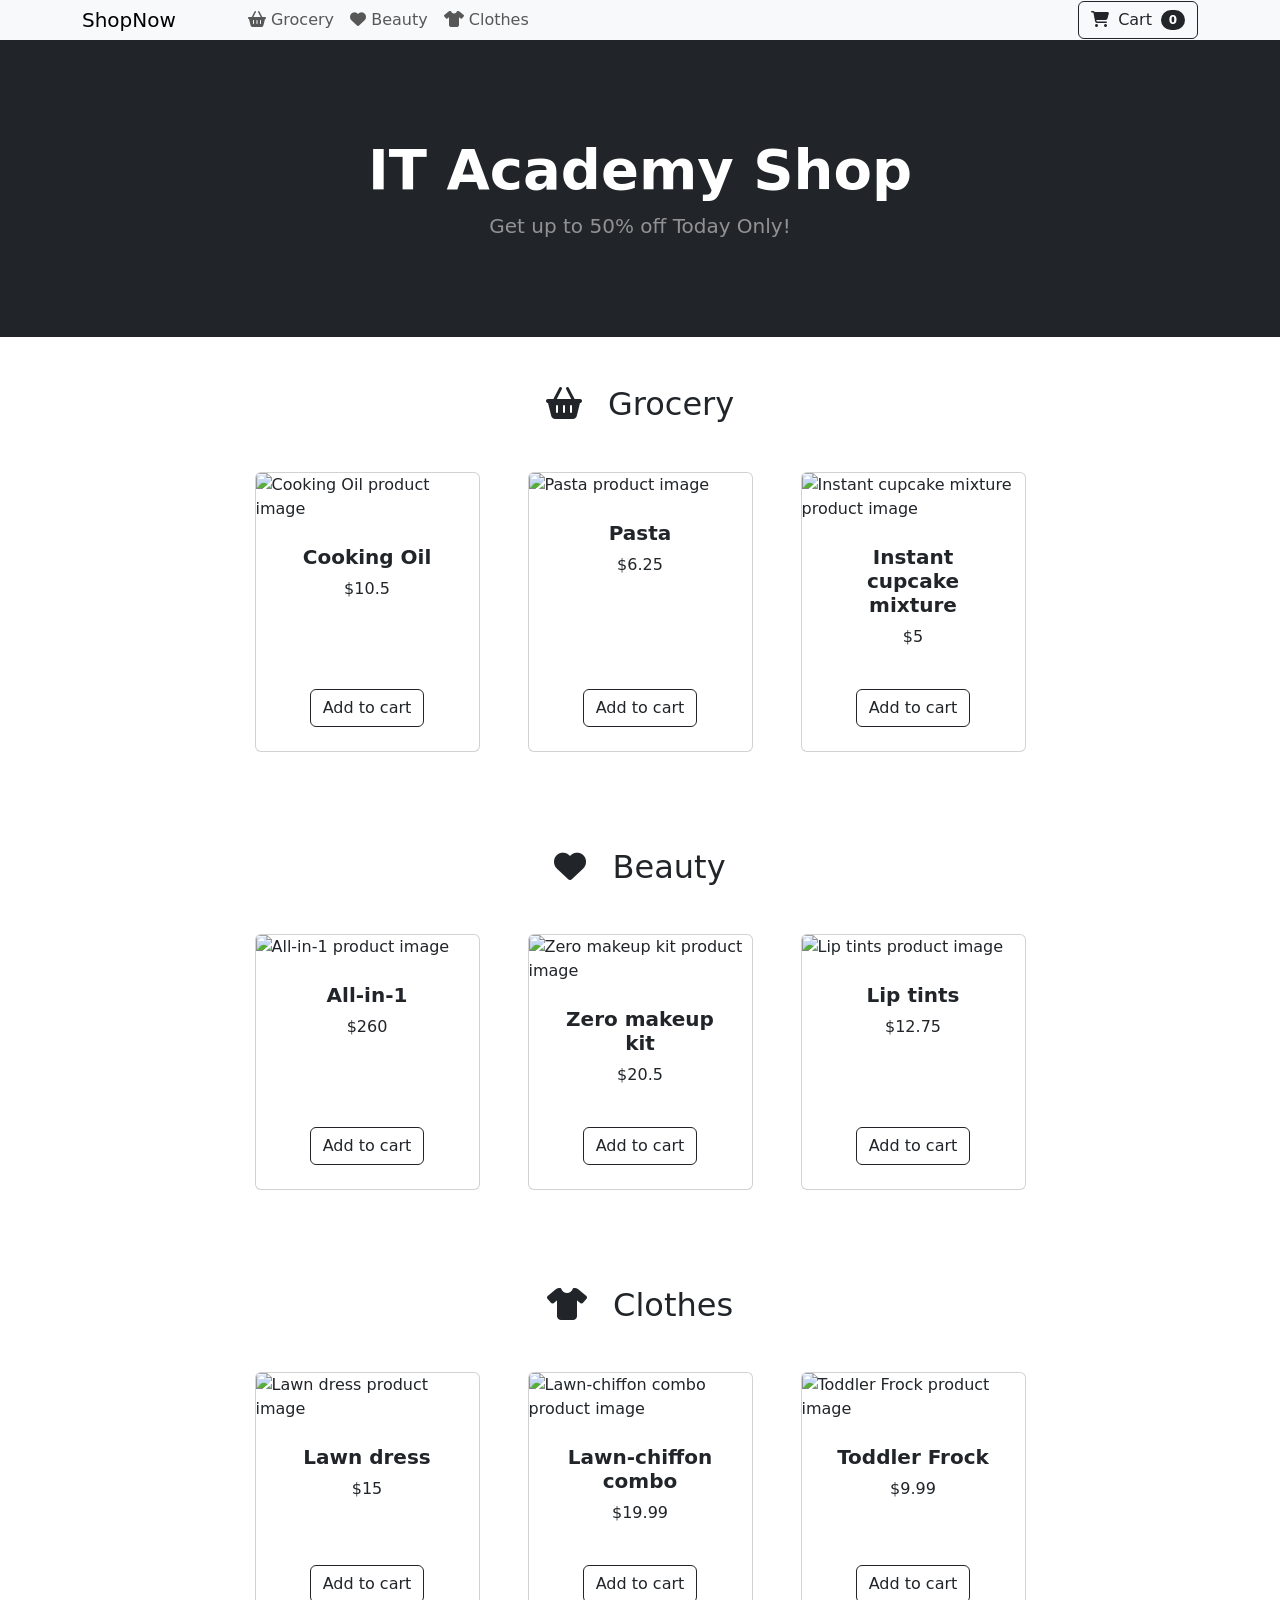
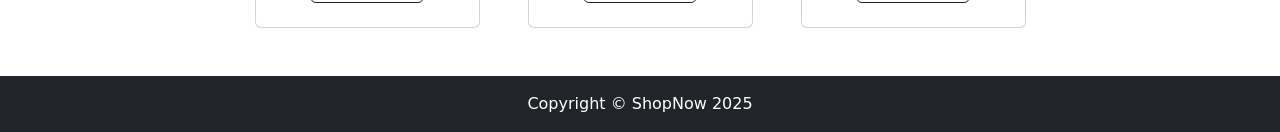
==== index.html @ 4aa0aab8 "exercise 5 completed" ====
<!DOCTYPE html>
<html lang="en">

<head>
	<meta charset="utf-8" />
	<meta name="viewport" content="width=device-width, initial-scale=1, shrink-to-fit=no" />
	<meta name="description" content="ShopNow - Your one-stop shop for grocery, beauty and clothes" />
	<meta name="author" content="IT Academy" />
	<meta name="theme-color" content="#212529" />
	<title>ShopNow - Online Shopping</title>
	<!-- Favicon-->
	<link rel="icon" type="image/x-icon" href="images/favicon.ico" />
	<link href="https://cdn.jsdelivr.net/npm/bootstrap@5.3.0/dist/css/bootstrap.min.css" rel="stylesheet"
		integrity="sha384-9ndCyUaIbzAi2FUVXJi0CjmCapSmO7SnpJef0486qhLnuZ2cdeRhO02iuK6FUUVM" crossorigin="anonymous">

	<!-- Fontawesome icons-->
	<link rel="stylesheet" href="https://cdnjs.cloudflare.com/ajax/libs/font-awesome/6.4.0/css/all.min.css"
		integrity="sha512-iecdLmaskl7CVkqkXNQ/ZH/XLlvWZOJyj7Yy7tcenmpD1ypASozpmT/E0iPtmFIB46ZmdtAc9eNBvH0H/ZpiBw=="
		crossorigin="anonymous" referrerpolicy="no-referrer" />
	<link rel="stylesheet" href="css/styles.css">
</head>

<body>
	<!-- Skip Navigation -->
	<a href="#main-content" class="skip-link visually-hidden-focusable">Skip to main content</a>

	<!-- Navigation-->
	<header class="primary-header">
		<nav class="navbar py-3 py-lg-0 navbar-light bg-light navbar-expand-lg" id="main-nav">
			<div class="container">
				<a class="navbar-brand" href="#!" aria-label="ShopNow Home">ShopNow</a>

				<aside class="shopping-cart-wrapper d-flex flex-row order-lg-last align-items-center">
					<button class="navbar-toggler order-last" type="button" data-bs-toggle="collapse"
						data-bs-target="#navbar" aria-expanded="false" aria-controls="navbar"
						aria-label="Toggle navigation">
						<span class="navbar-toggler-icon"></span>
					</button>

					<div class="navbar-nav me-3 me-lg-0 d-flex flex-row align-items-center">
						<button class="btn btn-outline-dark cart-button" type="button" data-bs-toggle="modal"
							data-bs-target="#cartModal" data-bs-auto-close="outside" aria-label="Open shopping cart">
							<i class="fas fa-shopping-cart me-1" aria-hidden="true"></i>
							<span>Cart</span>
							<span class="badge bg-dark text-white ms-1 rounded-pill" id="count_product">0</span>
						</button>
					</div>
				</aside>

				<nav id="navbar" class="navbar-collapse collapse">
					<ul class="navbar-nav me-auto mb-4 mb-lg-0 ms-lg-5">
						<li class="nav-item">
							<a class="nav-link" href="#grocery">
								<i class="fas fa-shopping-basket" aria-hidden="true"></i>
								<span>Grocery</span>
							</a>
						</li>
						<li class="nav-item">
							<a class="nav-link" href="#beauty">
								<i class="fas fa-heart" aria-hidden="true"></i>
								<span>Beauty</span>
							</a>
						</li>
						<li class="nav-item">
							<a class="nav-link" href="#clothes">
								<i class="fas fa-tshirt" aria-hidden="true"></i>
								<span>Clothes</span>
							</a>
						</li>
					</ul>
				</nav>
			</div>
		</nav>
	</header>

	<main id="main-content">
		<!-- Hero Section -->
		<section class="hero bg-dark py-5" aria-label="Promotional banner">
			<div class="container px-4 px-lg-5 my-5">
				<div class="text-center text-white">
					<h1 class="display-4 fw-bolder">IT Academy Shop</h1>
					<p class="lead fw-normal text-white-50 mb-0">Get up to 50% off Today Only!</p>
				</div>
			</div>
		</section>

		<!-- Product Sections -->
		<article class="product-section pt-5" id="grocery">
			<h2 class="text-center">
				<i class="fas fa-shopping-basket pe-3" aria-hidden="true"></i>
				<span>Grocery</span>
			</h2>
			<div class="container px-4 px-lg-5 mt-5">
				<div class="row gx-4 gx-lg-5 row-cols-2 row-cols-md-3 row-cols-xl-4 justify-content-center">
					<!-- Product Cards -->
					<div class="col mb-5">
						<article class="card product-card h-100">
							<img class="card-img-top" src="./images/product.svg" alt="Cooking Oil product image"
								loading="lazy" />
							<div class="card-body p-4">
								<div class="text-center">
									<h3 class="h5 fw-bolder">Cooking Oil</h3>
									<p class="price">$10.5</p>
								</div>
							</div>
							<div class="card-footer p-4 pt-0 border-top-0 bg-transparent">
								<div class="text-center">
									<button type="button" class="btn btn-outline-dark add-to-cart" data-product-id="1"
										aria-label="Add Cooking Oil to cart" >
										Add to cart
									</button>
								</div>
							</div>
						</article>
					</div>
					<div class="col mb-5">
						<article class="card product-card h-100">
							<img class="card-img-top" src="./images/product.svg" alt="Pasta product image"
								loading="lazy" />
							<div class="card-body p-4">
								<div class="text-center">
									<h3 class="h5 fw-bolder">Pasta</h3>
									<p class="price">$6.25</p>
								</div>
							</div>
							<div class="card-footer p-4 pt-0 border-top-0 bg-transparent">
								<div class="text-center">
									<button type="button" class="btn btn-outline-dark add-to-cart" data-product-id="2"
										aria-label="Add Pasta to cart">
										Add to cart
									</button>
								</div>
							</div>
						</article>
					</div>
					<div class="col mb-5">
						<article class="card product-card h-100">
							<img class="card-img-top" src="./images/product.svg"
								alt="Instant cupcake mixture product image" loading="lazy" />
							<div class="card-body p-4">
								<div class="text-center">
									<h3 class="h5 fw-bolder">Instant cupcake mixture</h3>
									<p class="price">$5</p>
								</div>
							</div>
							<div class="card-footer p-4 pt-0 border-top-0 bg-transparent">
								<div class="text-center">
									<button type="button" class="btn btn-outline-dark add-to-cart" data-product-id="3"
										aria-label="Add Instant cupcake mixture to cart">
										Add to cart
									</button>
								</div>
							</div>
						</article>
					</div>
				</div>
			</div>
		</article>
		<article class="product-section pt-5" id="beauty">
			<h2 class="text-center">
				<i class="fas fa-heart pe-3" aria-hidden="true"></i>
				<span>Beauty</span>
			</h2>
			<div class="container px-4 px-lg-5 mt-5">
				<div class="row gx-4 gx-lg-5 row-cols-2 row-cols-md-3 row-cols-xl-4 justify-content-center">
					<!-- Product Cards -->
					<div class="col mb-5">
						<article class="card product-card h-100">
							<img class="card-img-top" src="./images/product.svg" alt="All-in-1 product image"
								loading="lazy" />
							<div class="card-body p-4">
								<div class="text-center">
									<h3 class="h5 fw-bolder">All-in-1</h3>
									<p class="price">$260</p>
								</div>
							</div>
							<div class="card-footer p-4 pt-0 border-top-0 bg-transparent">
								<div class="text-center">
									<button type="button" class="btn btn-outline-dark add-to-cart" data-product-id="4"
										aria-label="Add All-in-1 to cart">
										Add to cart
									</button>
								</div>
							</div>
						</article>
					</div>
					<div class="col mb-5">
						<article class="card product-card h-100">
							<img class="card-img-top" src="./images/product.svg" alt="Zero makeup kit product image"
								loading="lazy" />
							<div class="card-body p-4">
								<div class="text-center">
									<h3 class="h5 fw-bolder">Zero makeup kit</h3>
									<p class="price">$20.5</p>
								</div>
							</div>
							<div class="card-footer p-4 pt-0 border-top-0 bg-transparent">
								<div class="text-center">
									<button type="button" class="btn btn-outline-dark add-to-cart" data-product-id="5"
										aria-label="Add Zero makeup kit to cart">
										Add to cart
									</button>
								</div>
							</div>
						</article>
					</div>
					<div class="col mb-5">
						<article class="card product-card h-100">
							<img class="card-img-top" src="./images/product.svg" alt="Lip tints product image"
								loading="lazy" />
							<div class="card-body p-4">
								<div class="text-center">
									<h3 class="h5 fw-bolder">Lip tints</h3>
									<p class="price">$12.75</p>
								</div>
							</div>
							<div class="card-footer p-4 pt-0 border-top-0 bg-transparent">
								<div class="text-center">
									<button type="button" class="btn btn-outline-dark add-to-cart" data-product-id="6"
										aria-label="Add Lip tints to cart">
										Add to cart
									</button>
								</div>
							</div>
						</article>
					</div>
				</div>
			</div>
		</article>
		<article class="product-section pt-5" id="clothes">
			<h2 class="text-center">
				<i class="fas fa-tshirt pe-3" aria-hidden="true"></i>
				<span>Clothes</span>
			</h2>
			<div class="container px-4 px-lg-5 mt-5">
				<div class="row gx-4 gx-lg-5 row-cols-2 row-cols-md-3 row-cols-xl-4 justify-content-center">
					<!-- Product Cards -->
					<div class="col mb-5">
						<article class="card product-card h-100">
							<img class="card-img-top" src="./images/product.svg" alt="Lawn dress product image"
								loading="lazy" />
							<div class="card-body p-4">
								<div class="text-center">
									<h3 class="h5 fw-bolder">Lawn dress</h3>
									<p class="price">$15</p>
								</div>
							</div>
							<div class="card-footer p-4 pt-0 border-top-0 bg-transparent">
								<div class="text-center">
									<button type="button" class="btn btn-outline-dark add-to-cart" data-product-id="7"
										aria-label="Add Lawn dress to cart">
										Add to cart
									</button>
								</div>
							</div>
						</article>
					</div>
					<div class="col mb-5">
						<article class="card product-card h-100">
							<img class="card-img-top" src="./images/product.svg" alt="Lawn-chiffon combo product image"
								loading="lazy" />
							<div class="card-body p-4">
								<div class="text-center">
									<h3 class="h5 fw-bolder">Lawn-chiffon combo</h3>
									<p class="price">$19.99</p>
								</div>
							</div>
							<div class="card-footer p-4 pt-0 border-top-0 bg-transparent">
								<div class="text-center">
									<button type="button" class="btn btn-outline-dark add-to-cart" data-product-id="8"
										aria-label="Add Lawn-chiffon combo to cart">
										Add to cart
									</button>
								</div>
							</div>
						</article>
					</div>
					<div class="col mb-5">
						<article class="card product-card h-100">
							<img class="card-img-top" src="./images/product.svg" alt="Toddler Frock product image"
								loading="lazy" />
							<div class="card-body p-4">
								<div class="text-center">
									<h3 class="h5 fw-bolder">Toddler Frock</h3>
									<p class="price">$9.99</p>
								</div>
							</div>
							<div class="card-footer p-4 pt-0 border-top-0 bg-transparent">
								<div class="text-center">
									<button type="button" class="btn btn-outline-dark add-to-cart" data-product-id="9"
										aria-label="Add Toddler Frock to cart">
										Add to cart
									</button>
								</div>
							</div>
						</article>
					</div>
				</div>
			</div>
		</article>
	</main>

	<!-- Footer-->
	<footer class="py-3 bg-dark">
		<div class="container">
			<p class="m-0 text-center text-white">Copyright &copy; ShopNow <span id="current-year">2025</span></p>
		</div>
	</footer>

	<div class="modal fade" id="cartModal" tabindex="-1" aria-labelledby="cartModalLabel" aria-hidden="true">
		<div class="modal-dialog">
			<div class="modal-content">
				<div class="modal-header">
					<h5 class="modal-title" id="cartModalLabel">
						<i class="fas fa-cart-arrow-down" aria-hidden="true"></i>
						My Cart
					</h5>
					<button type="button" class="btn-close" data-bs-dismiss="modal" aria-label="Close"></button>
				</div>
				<div class="modal-body">
					<h3 class="text-center bill px-5">Shopping Cart</h3>
					<div class="table-responsive">
						<table class="table">
							<thead>
								<tr>
									<th scope="col">Product</th>
									<th scope="col">Price</th>
									<th scope="col">Qty.</th>
									<th scope="col">Total <small>(with discount)</small></th>
								</tr>
							</thead>
							<tbody id="cart_list">
							
							</tbody>
						</table>
					</div>
					<div class="text-center fs-3">
						Total: $<span id="total_price"></span>
					</div>
					<div class="text-center">
						<a href="checkout.html" class="btn btn-primary m-3">Checkout</a>
						<button type="button" class="btn btn-secondary m-3" id="clean-cart">Clean Cart</button>
					</div>
				</div>
			</div>
		</div>
	</div>

	<!-- Bootstrap core JS-->
	<script src="https://cdn.jsdelivr.net/npm/bootstrap@5.3.0/dist/js/bootstrap.bundle.min.js"
		integrity="sha384-geWF76RCwLtnZ8qwWowPQNguL3RmwHVBC9FhGdlKrxdiJJigb/j/68SIy3Te4Bkz" crossorigin="anonymous">
	</script>

	<!-- Core theme JS-->
	<script src="js/shop.js" type="module">
	
	</script>
	<script src="js/checkout.js" type="module"></script>
</body>

</html>
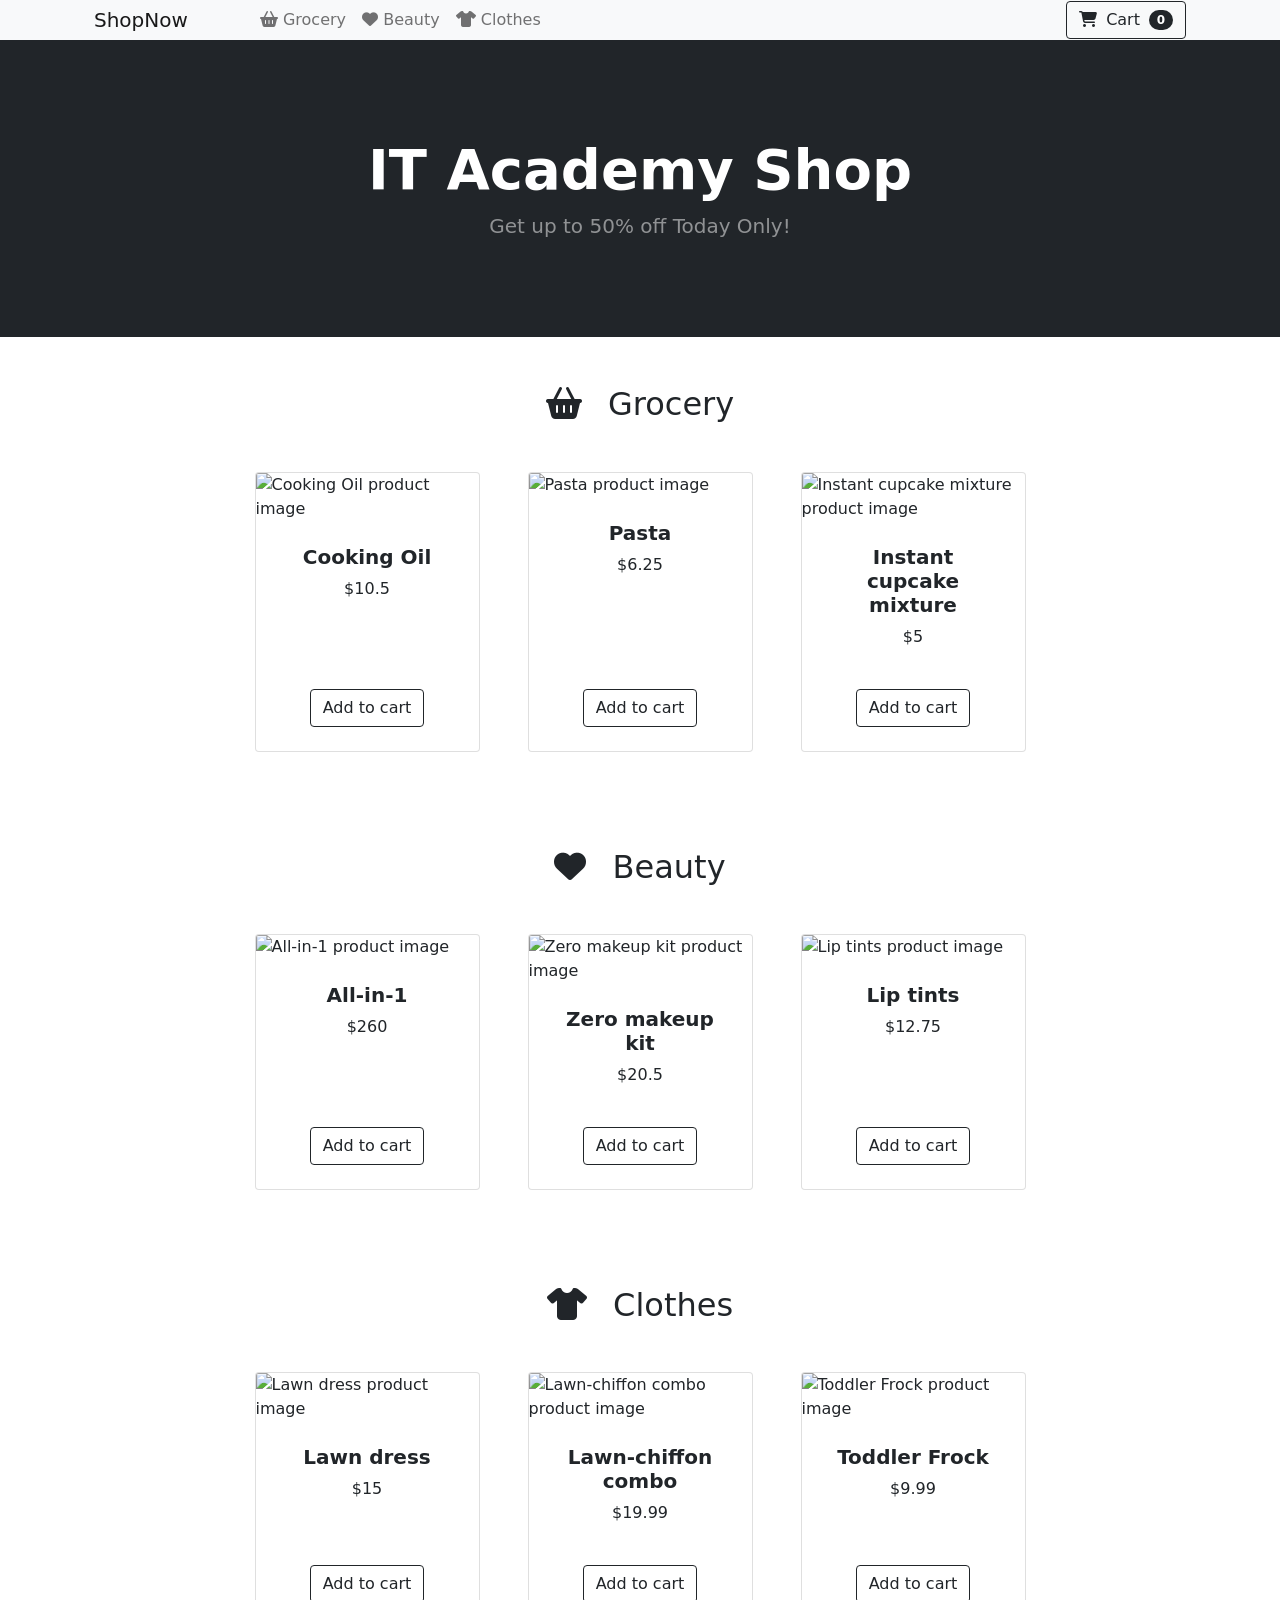
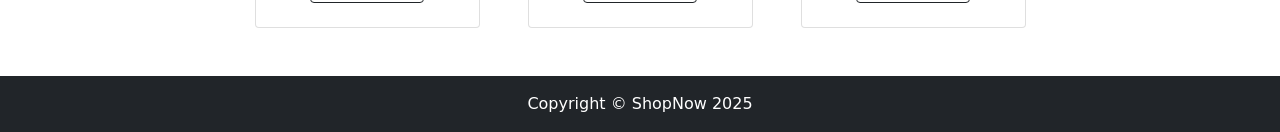
==== commit d998e867: "trying to refactor and add local storage to save session cart" ====
--- a/index.html
+++ b/index.html
@@ -1,361 +1,497 @@
 <!DOCTYPE html>
 <html lang="en">
-
-<head>
-	<meta charset="utf-8" />
-	<meta name="viewport" content="width=device-width, initial-scale=1, shrink-to-fit=no" />
-	<meta name="description" content="ShopNow - Your one-stop shop for grocery, beauty and clothes" />
-	<meta name="author" content="IT Academy" />
-	<meta name="theme-color" content="#212529" />
-	<title>ShopNow - Online Shopping</title>
-	<!-- Favicon-->
-	<link rel="icon" type="image/x-icon" href="images/favicon.ico" />
-	<link href="https://cdn.jsdelivr.net/npm/bootstrap@5.3.0/dist/css/bootstrap.min.css" rel="stylesheet"
-		integrity="sha384-9ndCyUaIbzAi2FUVXJi0CjmCapSmO7SnpJef0486qhLnuZ2cdeRhO02iuK6FUUVM" crossorigin="anonymous">
-
-	<!-- Fontawesome icons-->
-	<link rel="stylesheet" href="https://cdnjs.cloudflare.com/ajax/libs/font-awesome/6.4.0/css/all.min.css"
-		integrity="sha512-iecdLmaskl7CVkqkXNQ/ZH/XLlvWZOJyj7Yy7tcenmpD1ypASozpmT/E0iPtmFIB46ZmdtAc9eNBvH0H/ZpiBw=="
-		crossorigin="anonymous" referrerpolicy="no-referrer" />
-	<link rel="stylesheet" href="css/styles.css">
-</head>
-
-<body>
-	<!-- Skip Navigation -->
-	<a href="#main-content" class="skip-link visually-hidden-focusable">Skip to main content</a>
-
-	<!-- Navigation-->
-	<header class="primary-header">
-		<nav class="navbar py-3 py-lg-0 navbar-light bg-light navbar-expand-lg" id="main-nav">
-			<div class="container">
-				<a class="navbar-brand" href="#!" aria-label="ShopNow Home">ShopNow</a>
-
-				<aside class="shopping-cart-wrapper d-flex flex-row order-lg-last align-items-center">
-					<button class="navbar-toggler order-last" type="button" data-bs-toggle="collapse"
-						data-bs-target="#navbar" aria-expanded="false" aria-controls="navbar"
-						aria-label="Toggle navigation">
-						<span class="navbar-toggler-icon"></span>
-					</button>
-
-					<div class="navbar-nav me-3 me-lg-0 d-flex flex-row align-items-center">
-						<button class="btn btn-outline-dark cart-button" type="button" data-bs-toggle="modal"
-							data-bs-target="#cartModal" data-bs-auto-close="outside" aria-label="Open shopping cart">
-							<i class="fas fa-shopping-cart me-1" aria-hidden="true"></i>
-							<span>Cart</span>
-							<span class="badge bg-dark text-white ms-1 rounded-pill" id="count_product">0</span>
-						</button>
-					</div>
-				</aside>
-
-				<nav id="navbar" class="navbar-collapse collapse">
-					<ul class="navbar-nav me-auto mb-4 mb-lg-0 ms-lg-5">
-						<li class="nav-item">
-							<a class="nav-link" href="#grocery">
-								<i class="fas fa-shopping-basket" aria-hidden="true"></i>
-								<span>Grocery</span>
-							</a>
-						</li>
-						<li class="nav-item">
-							<a class="nav-link" href="#beauty">
-								<i class="fas fa-heart" aria-hidden="true"></i>
-								<span>Beauty</span>
-							</a>
-						</li>
-						<li class="nav-item">
-							<a class="nav-link" href="#clothes">
-								<i class="fas fa-tshirt" aria-hidden="true"></i>
-								<span>Clothes</span>
-							</a>
-						</li>
-					</ul>
-				</nav>
-			</div>
-		</nav>
-	</header>
-
-	<main id="main-content">
-		<!-- Hero Section -->
-		<section class="hero bg-dark py-5" aria-label="Promotional banner">
-			<div class="container px-4 px-lg-5 my-5">
-				<div class="text-center text-white">
-					<h1 class="display-4 fw-bolder">IT Academy Shop</h1>
-					<p class="lead fw-normal text-white-50 mb-0">Get up to 50% off Today Only!</p>
-				</div>
-			</div>
-		</section>
-
-		<!-- Product Sections -->
-		<article class="product-section pt-5" id="grocery">
-			<h2 class="text-center">
-				<i class="fas fa-shopping-basket pe-3" aria-hidden="true"></i>
-				<span>Grocery</span>
-			</h2>
-			<div class="container px-4 px-lg-5 mt-5">
-				<div class="row gx-4 gx-lg-5 row-cols-2 row-cols-md-3 row-cols-xl-4 justify-content-center">
-					<!-- Product Cards -->
-					<div class="col mb-5">
-						<article class="card product-card h-100">
-							<img class="card-img-top" src="./images/product.svg" alt="Cooking Oil product image"
-								loading="lazy" />
-							<div class="card-body p-4">
-								<div class="text-center">
-									<h3 class="h5 fw-bolder">Cooking Oil</h3>
-									<p class="price">$10.5</p>
-								</div>
-							</div>
-							<div class="card-footer p-4 pt-0 border-top-0 bg-transparent">
-								<div class="text-center">
-									<button type="button" class="btn btn-outline-dark add-to-cart" data-product-id="1"
-										aria-label="Add Cooking Oil to cart" >
-										Add to cart
-									</button>
-								</div>
-							</div>
-						</article>
-					</div>
-					<div class="col mb-5">
-						<article class="card product-card h-100">
-							<img class="card-img-top" src="./images/product.svg" alt="Pasta product image"
-								loading="lazy" />
-							<div class="card-body p-4">
-								<div class="text-center">
-									<h3 class="h5 fw-bolder">Pasta</h3>
-									<p class="price">$6.25</p>
-								</div>
-							</div>
-							<div class="card-footer p-4 pt-0 border-top-0 bg-transparent">
-								<div class="text-center">
-									<button type="button" class="btn btn-outline-dark add-to-cart" data-product-id="2"
-										aria-label="Add Pasta to cart">
-										Add to cart
-									</button>
-								</div>
-							</div>
-						</article>
-					</div>
-					<div class="col mb-5">
-						<article class="card product-card h-100">
-							<img class="card-img-top" src="./images/product.svg"
-								alt="Instant cupcake mixture product image" loading="lazy" />
-							<div class="card-body p-4">
-								<div class="text-center">
-									<h3 class="h5 fw-bolder">Instant cupcake mixture</h3>
-									<p class="price">$5</p>
-								</div>
-							</div>
-							<div class="card-footer p-4 pt-0 border-top-0 bg-transparent">
-								<div class="text-center">
-									<button type="button" class="btn btn-outline-dark add-to-cart" data-product-id="3"
-										aria-label="Add Instant cupcake mixture to cart">
-										Add to cart
-									</button>
-								</div>
-							</div>
-						</article>
-					</div>
-				</div>
-			</div>
-		</article>
-		<article class="product-section pt-5" id="beauty">
-			<h2 class="text-center">
-				<i class="fas fa-heart pe-3" aria-hidden="true"></i>
-				<span>Beauty</span>
-			</h2>
-			<div class="container px-4 px-lg-5 mt-5">
-				<div class="row gx-4 gx-lg-5 row-cols-2 row-cols-md-3 row-cols-xl-4 justify-content-center">
-					<!-- Product Cards -->
-					<div class="col mb-5">
-						<article class="card product-card h-100">
-							<img class="card-img-top" src="./images/product.svg" alt="All-in-1 product image"
-								loading="lazy" />
-							<div class="card-body p-4">
-								<div class="text-center">
-									<h3 class="h5 fw-bolder">All-in-1</h3>
-									<p class="price">$260</p>
-								</div>
-							</div>
-							<div class="card-footer p-4 pt-0 border-top-0 bg-transparent">
-								<div class="text-center">
-									<button type="button" class="btn btn-outline-dark add-to-cart" data-product-id="4"
-										aria-label="Add All-in-1 to cart">
-										Add to cart
-									</button>
-								</div>
-							</div>
-						</article>
-					</div>
-					<div class="col mb-5">
-						<article class="card product-card h-100">
-							<img class="card-img-top" src="./images/product.svg" alt="Zero makeup kit product image"
-								loading="lazy" />
-							<div class="card-body p-4">
-								<div class="text-center">
-									<h3 class="h5 fw-bolder">Zero makeup kit</h3>
-									<p class="price">$20.5</p>
-								</div>
-							</div>
-							<div class="card-footer p-4 pt-0 border-top-0 bg-transparent">
-								<div class="text-center">
-									<button type="button" class="btn btn-outline-dark add-to-cart" data-product-id="5"
-										aria-label="Add Zero makeup kit to cart">
-										Add to cart
-									</button>
-								</div>
-							</div>
-						</article>
-					</div>
-					<div class="col mb-5">
-						<article class="card product-card h-100">
-							<img class="card-img-top" src="./images/product.svg" alt="Lip tints product image"
-								loading="lazy" />
-							<div class="card-body p-4">
-								<div class="text-center">
-									<h3 class="h5 fw-bolder">Lip tints</h3>
-									<p class="price">$12.75</p>
-								</div>
-							</div>
-							<div class="card-footer p-4 pt-0 border-top-0 bg-transparent">
-								<div class="text-center">
-									<button type="button" class="btn btn-outline-dark add-to-cart" data-product-id="6"
-										aria-label="Add Lip tints to cart">
-										Add to cart
-									</button>
-								</div>
-							</div>
-						</article>
-					</div>
-				</div>
-			</div>
-		</article>
-		<article class="product-section pt-5" id="clothes">
-			<h2 class="text-center">
-				<i class="fas fa-tshirt pe-3" aria-hidden="true"></i>
-				<span>Clothes</span>
-			</h2>
-			<div class="container px-4 px-lg-5 mt-5">
-				<div class="row gx-4 gx-lg-5 row-cols-2 row-cols-md-3 row-cols-xl-4 justify-content-center">
-					<!-- Product Cards -->
-					<div class="col mb-5">
-						<article class="card product-card h-100">
-							<img class="card-img-top" src="./images/product.svg" alt="Lawn dress product image"
-								loading="lazy" />
-							<div class="card-body p-4">
-								<div class="text-center">
-									<h3 class="h5 fw-bolder">Lawn dress</h3>
-									<p class="price">$15</p>
-								</div>
-							</div>
-							<div class="card-footer p-4 pt-0 border-top-0 bg-transparent">
-								<div class="text-center">
-									<button type="button" class="btn btn-outline-dark add-to-cart" data-product-id="7"
-										aria-label="Add Lawn dress to cart">
-										Add to cart
-									</button>
-								</div>
-							</div>
-						</article>
-					</div>
-					<div class="col mb-5">
-						<article class="card product-card h-100">
-							<img class="card-img-top" src="./images/product.svg" alt="Lawn-chiffon combo product image"
-								loading="lazy" />
-							<div class="card-body p-4">
-								<div class="text-center">
-									<h3 class="h5 fw-bolder">Lawn-chiffon combo</h3>
-									<p class="price">$19.99</p>
-								</div>
-							</div>
-							<div class="card-footer p-4 pt-0 border-top-0 bg-transparent">
-								<div class="text-center">
-									<button type="button" class="btn btn-outline-dark add-to-cart" data-product-id="8"
-										aria-label="Add Lawn-chiffon combo to cart">
-										Add to cart
-									</button>
-								</div>
-							</div>
-						</article>
-					</div>
-					<div class="col mb-5">
-						<article class="card product-card h-100">
-							<img class="card-img-top" src="./images/product.svg" alt="Toddler Frock product image"
-								loading="lazy" />
-							<div class="card-body p-4">
-								<div class="text-center">
-									<h3 class="h5 fw-bolder">Toddler Frock</h3>
-									<p class="price">$9.99</p>
-								</div>
-							</div>
-							<div class="card-footer p-4 pt-0 border-top-0 bg-transparent">
-								<div class="text-center">
-									<button type="button" class="btn btn-outline-dark add-to-cart" data-product-id="9"
-										aria-label="Add Toddler Frock to cart">
-										Add to cart
-									</button>
-								</div>
-							</div>
-						</article>
-					</div>
-				</div>
-			</div>
-		</article>
-	</main>
-
-	<!-- Footer-->
-	<footer class="py-3 bg-dark">
-		<div class="container">
-			<p class="m-0 text-center text-white">Copyright &copy; ShopNow <span id="current-year">2025</span></p>
-		</div>
-	</footer>
-
-	<div class="modal fade" id="cartModal" tabindex="-1" aria-labelledby="cartModalLabel" aria-hidden="true">
-		<div class="modal-dialog">
-			<div class="modal-content">
-				<div class="modal-header">
-					<h5 class="modal-title" id="cartModalLabel">
-						<i class="fas fa-cart-arrow-down" aria-hidden="true"></i>
-						My Cart
-					</h5>
-					<button type="button" class="btn-close" data-bs-dismiss="modal" aria-label="Close"></button>
-				</div>
-				<div class="modal-body">
-					<h3 class="text-center bill px-5">Shopping Cart</h3>
-					<div class="table-responsive">
-						<table class="table">
-							<thead>
-								<tr>
-									<th scope="col">Product</th>
-									<th scope="col">Price</th>
-									<th scope="col">Qty.</th>
-									<th scope="col">Total <small>(with discount)</small></th>
-								</tr>
-							</thead>
-							<tbody id="cart_list">
-							
-							</tbody>
-						</table>
-					</div>
-					<div class="text-center fs-3">
-						Total: $<span id="total_price"></span>
-					</div>
-					<div class="text-center">
-						<a href="checkout.html" class="btn btn-primary m-3">Checkout</a>
-						<button type="button" class="btn btn-secondary m-3" id="clean-cart">Clean Cart</button>
-					</div>
-				</div>
-			</div>
-		</div>
-	</div>
-
-	<!-- Bootstrap core JS-->
-	<script src="https://cdn.jsdelivr.net/npm/bootstrap@5.3.0/dist/js/bootstrap.bundle.min.js"
-		integrity="sha384-geWF76RCwLtnZ8qwWowPQNguL3RmwHVBC9FhGdlKrxdiJJigb/j/68SIy3Te4Bkz" crossorigin="anonymous">
-	</script>
-
-	<!-- Core theme JS-->
-	<script src="js/shop.js" type="module">
-	
-	</script>
-	<script src="js/checkout.js" type="module"></script>
-</body>
-
-</html>+  <head>
+    <meta charset="utf-8" />
+    <meta
+      name="viewport"
+      content="width=device-width, initial-scale=1, shrink-to-fit=no"
+    />
+    <meta
+      name="description"
+      content="ShopNow - Your one-stop shop for grocery, beauty and clothes"
+    />
+    <meta name="author" content="IT Academy" />
+    <meta name="theme-color" content="6610f2" />
+    <title>ShopNow - Online Shopping</title>
+    <!-- Favicon-->
+    <link rel="icon" type="image/x-icon" href="images/favicon.ico" />
+    <link
+      href="https://cdn.jsdelivr.net/npm/bootstrap@5.3.0/dist/css/bootstrap.min.css"
+      rel="stylesheet"
+      integrity="sha384-9ndCyUaIbzAi2FUVXJi0CjmCapSmO7SnpJef0486qhLnuZ2cdeRhO02iuK6FUUVM"
+      crossorigin="anonymous"
+    />
+
+    <!-- Fontawesome icons-->
+    <link
+      rel="stylesheet"
+      href="https://cdnjs.cloudflare.com/ajax/libs/font-awesome/6.4.0/css/all.min.css"
+      integrity="sha512-iecdLmaskl7CVkqkXNQ/ZH/XLlvWZOJyj7Yy7tcenmpD1ypASozpmT/E0iPtmFIB46ZmdtAc9eNBvH0H/ZpiBw=="
+      crossorigin="anonymous"
+      referrerpolicy="no-referrer"
+    />
+    <link rel="stylesheet" href="css/styles.css" />
+  </head>
+
+  <body>
+    <!-- Skip Navigation -->
+    <a href="#main-content" class="skip-link visually-hidden-focusable"
+      >Skip to main content</a
+    >
+
+    <!-- Navigation-->
+    <header class="primary-header">
+      <nav
+        class="navbar py-3 py-lg-0 navbar-light bg-light navbar-expand-lg"
+        id="main-nav"
+      >
+        <div class="container">
+          <a class="navbar-brand" href="#!" aria-label="ShopNow Home"
+            >ShopNow</a
+          >
+
+          <aside
+            class="shopping-cart-wrapper d-flex flex-row order-lg-last align-items-center"
+          >
+            <button
+              class="navbar-toggler order-last"
+              type="button"
+              data-bs-toggle="collapse"
+              data-bs-target="#navbar"
+              aria-expanded="false"
+              aria-controls="navbar"
+              aria-label="Toggle navigation"
+            >
+              <span class="navbar-toggler-icon"></span>
+            </button>
+
+            <div
+              class="navbar-nav me-3 me-lg-0 d-flex flex-row align-items-center"
+            >
+              <button
+                class="btn btn-outline-dark cart-button"
+                type="button"
+                data-bs-toggle="modal"
+                data-bs-target="#cartModal"
+                data-bs-auto-close="outside"
+                aria-label="Open shopping cart"
+              >
+                <i class="fas fa-shopping-cart me-1" aria-hidden="true"></i>
+                <span>Cart</span>
+                <span
+                  class="badge bg-dark text-white ms-1 rounded-pill"
+                  id="count_product"
+                  >0</span
+                >
+              </button>
+            </div>
+          </aside>
+
+          <nav id="navbar" class="navbar-collapse collapse">
+            <ul class="navbar-nav me-auto mb-4 mb-lg-0 ms-lg-5">
+              <li class="nav-item">
+                <a class="nav-link" href="#grocery">
+                  <i class="fas fa-shopping-basket" aria-hidden="true"></i>
+                  <span>Grocery</span>
+                </a>
+              </li>
+              <li class="nav-item">
+                <a class="nav-link" href="#beauty">
+                  <i class="fas fa-heart" aria-hidden="true"></i>
+                  <span>Beauty</span>
+                </a>
+              </li>
+              <li class="nav-item">
+                <a class="nav-link" href="#clothes">
+                  <i class="fas fa-tshirt" aria-hidden="true"></i>
+                  <span>Clothes</span>
+                </a>
+              </li>
+            </ul>
+          </nav>
+        </div>
+      </nav>
+    </header>
+
+    <main id="main-content">
+      <!-- Hero Section -->
+      <section class="hero bg-dark py-5" aria-label="Promotional banner">
+        <div class="container px-4 px-lg-5 my-5">
+          <div class="text-center text-white">
+            <h1 class="display-4 fw-bolder">IT Academy Shop</h1>
+            <p class="lead fw-normal text-white-50 mb-0">
+              Get up to 50% off Today Only!
+            </p>
+          </div>
+        </div>
+      </section>
+
+      <!-- Product Sections -->
+      <article class="product-section pt-5" id="grocery">
+        <h2 class="text-center">
+          <i class="fas fa-shopping-basket pe-3" aria-hidden="true"></i>
+          <span>Grocery</span>
+        </h2>
+        <div class="container px-4 px-lg-5 mt-5">
+          <div
+            class="row gx-4 gx-lg-5 row-cols-2 row-cols-md-3 row-cols-xl-4 justify-content-center"
+          >
+            <!-- Product Cards -->
+            <div class="col mb-5">
+              <article class="card product-card h-100">
+                <img
+                  class="card-img-top"
+                  src="./images/product.svg"
+                  alt="Cooking Oil product image"
+                  loading="lazy"
+                />
+                <div class="card-body p-4">
+                  <div class="text-center">
+                    <h3 class="h5 fw-bolder">Cooking Oil</h3>
+                    <p class="price">$10.5</p>
+                  </div>
+                </div>
+                <div class="card-footer p-4 pt-0 border-top-0 bg-transparent">
+                  <div class="text-center">
+                    <button
+                      type="button"
+                      class="btn btn-outline-dark add-to-cart"
+                      data-product-id="1"
+                      aria-label="Add Cooking Oil to cart"
+                    >
+                      Add to cart
+                    </button>
+                  </div>
+                </div>
+              </article>
+            </div>
+            <div class="col mb-5">
+              <article class="card product-card h-100">
+                <img
+                  class="card-img-top"
+                  src="./images/product.svg"
+                  alt="Pasta product image"
+                  loading="lazy"
+                />
+                <div class="card-body p-4">
+                  <div class="text-center">
+                    <h3 class="h5 fw-bolder">Pasta</h3>
+                    <p class="price">$6.25</p>
+                  </div>
+                </div>
+                <div class="card-footer p-4 pt-0 border-top-0 bg-transparent">
+                  <div class="text-center">
+                    <button
+                      type="button"
+                      class="btn btn-outline-dark add-to-cart"
+                      data-product-id="2"
+                      aria-label="Add Pasta to cart"
+                    >
+                      Add to cart
+                    </button>
+                  </div>
+                </div>
+              </article>
+            </div>
+            <div class="col mb-5">
+              <article class="card product-card h-100">
+                <img
+                  class="card-img-top"
+                  src="./images/product.svg"
+                  alt="Instant cupcake mixture product image"
+                  loading="lazy"
+                />
+                <div class="card-body p-4">
+                  <div class="text-center">
+                    <h3 class="h5 fw-bolder">Instant cupcake mixture</h3>
+                    <p class="price">$5</p>
+                  </div>
+                </div>
+                <div class="card-footer p-4 pt-0 border-top-0 bg-transparent">
+                  <div class="text-center">
+                    <button
+                      type="button"
+                      class="btn btn-outline-dark add-to-cart"
+                      data-product-id="3"
+                      aria-label="Add Instant cupcake mixture to cart"
+                    >
+                      Add to cart
+                    </button>
+                  </div>
+                </div>
+              </article>
+            </div>
+          </div>
+        </div>
+      </article>
+      <article class="product-section pt-5" id="beauty">
+        <h2 class="text-center">
+          <i class="fas fa-heart pe-3" aria-hidden="true"></i>
+          <span>Beauty</span>
+        </h2>
+        <div class="container px-4 px-lg-5 mt-5">
+          <div
+            class="row gx-4 gx-lg-5 row-cols-2 row-cols-md-3 row-cols-xl-4 justify-content-center"
+          >
+            <!-- Product Cards -->
+            <div class="col mb-5">
+              <article class="card product-card h-100">
+                <img
+                  class="card-img-top"
+                  src="./images/product.svg"
+                  alt="All-in-1 product image"
+                  loading="lazy"
+                />
+                <div class="card-body p-4">
+                  <div class="text-center">
+                    <h3 class="h5 fw-bolder">All-in-1</h3>
+                    <p class="price">$260</p>
+                  </div>
+                </div>
+                <div class="card-footer p-4 pt-0 border-top-0 bg-transparent">
+                  <div class="text-center">
+                    <button
+                      type="button"
+                      class="btn btn-outline-dark add-to-cart"
+                      data-product-id="4"
+                      aria-label="Add All-in-1 to cart"
+                    >
+                      Add to cart
+                    </button>
+                  </div>
+                </div>
+              </article>
+            </div>
+            <div class="col mb-5">
+              <article class="card product-card h-100">
+                <img
+                  class="card-img-top"
+                  src="./images/product.svg"
+                  alt="Zero makeup kit product image"
+                  loading="lazy"
+                />
+                <div class="card-body p-4">
+                  <div class="text-center">
+                    <h3 class="h5 fw-bolder">Zero makeup kit</h3>
+                    <p class="price">$20.5</p>
+                  </div>
+                </div>
+                <div class="card-footer p-4 pt-0 border-top-0 bg-transparent">
+                  <div class="text-center">
+                    <button
+                      type="button"
+                      class="btn btn-outline-dark add-to-cart"
+                      data-product-id="5"
+                      aria-label="Add Zero makeup kit to cart"
+                    >
+                      Add to cart
+                    </button>
+                  </div>
+                </div>
+              </article>
+            </div>
+            <div class="col mb-5">
+              <article class="card product-card h-100">
+                <img
+                  class="card-img-top"
+                  src="./images/product.svg"
+                  alt="Lip tints product image"
+                  loading="lazy"
+                />
+                <div class="card-body p-4">
+                  <div class="text-center">
+                    <h3 class="h5 fw-bolder">Lip tints</h3>
+                    <p class="price">$12.75</p>
+                  </div>
+                </div>
+                <div class="card-footer p-4 pt-0 border-top-0 bg-transparent">
+                  <div class="text-center">
+                    <button
+                      type="button"
+                      class="btn btn-outline-dark add-to-cart"
+                      data-product-id="6"
+                      aria-label="Add Lip tints to cart"
+                    >
+                      Add to cart
+                    </button>
+                  </div>
+                </div>
+              </article>
+            </div>
+          </div>
+        </div>
+      </article>
+      <article class="product-section pt-5" id="clothes">
+        <h2 class="text-center">
+          <i class="fas fa-tshirt pe-3" aria-hidden="true"></i>
+          <span>Clothes</span>
+        </h2>
+        <div class="container px-4 px-lg-5 mt-5">
+          <div
+            class="row gx-4 gx-lg-5 row-cols-2 row-cols-md-3 row-cols-xl-4 justify-content-center"
+          >
+            <!-- Product Cards -->
+            <div class="col mb-5">
+              <article class="card product-card h-100">
+                <img
+                  class="card-img-top"
+                  src="./images/product.svg"
+                  alt="Lawn dress product image"
+                  loading="lazy"
+                />
+                <div class="card-body p-4">
+                  <div class="text-center">
+                    <h3 class="h5 fw-bolder">Lawn dress</h3>
+                    <p class="price">$15</p>
+                  </div>
+                </div>
+                <div class="card-footer p-4 pt-0 border-top-0 bg-transparent">
+                  <div class="text-center">
+                    <button
+                      type="button"
+                      class="btn btn-outline-dark add-to-cart"
+                      data-product-id="7"
+                      aria-label="Add Lawn dress to cart"
+                    >
+                      Add to cart
+                    </button>
+                  </div>
+                </div>
+              </article>
+            </div>
+            <div class="col mb-5">
+              <article class="card product-card h-100">
+                <img
+                  class="card-img-top"
+                  src="./images/product.svg"
+                  alt="Lawn-chiffon combo product image"
+                  loading="lazy"
+                />
+                <div class="card-body p-4">
+                  <div class="text-center">
+                    <h3 class="h5 fw-bolder">Lawn-chiffon combo</h3>
+                    <p class="price">$19.99</p>
+                  </div>
+                </div>
+                <div class="card-footer p-4 pt-0 border-top-0 bg-transparent">
+                  <div class="text-center">
+                    <button
+                      type="button"
+                      class="btn btn-outline-dark add-to-cart"
+                      data-product-id="8"
+                      aria-label="Add Lawn-chiffon combo to cart"
+                    >
+                      Add to cart
+                    </button>
+                  </div>
+                </div>
+              </article>
+            </div>
+            <div class="col mb-5">
+              <article class="card product-card h-100">
+                <img
+                  class="card-img-top"
+                  src="./images/product.svg"
+                  alt="Toddler Frock product image"
+                  loading="lazy"
+                />
+                <div class="card-body p-4">
+                  <div class="text-center">
+                    <h3 class="h5 fw-bolder">Toddler Frock</h3>
+                    <p class="price">$9.99</p>
+                  </div>
+                </div>
+                <div class="card-footer p-4 pt-0 border-top-0 bg-transparent">
+                  <div class="text-center">
+                    <button
+                      type="button"
+                      class="btn btn-outline-dark add-to-cart"
+                      data-product-id="9"
+                      aria-label="Add Toddler Frock to cart"
+                    >
+                      Add to cart
+                    </button>
+                  </div>
+                </div>
+              </article>
+            </div>
+          </div>
+        </div>
+      </article>
+    </main>
+
+    <!-- Footer-->
+    <footer class="py-3 bg-dark">
+      <div class="container">
+        <p class="m-0 text-center text-white">
+          Copyright &copy; ShopNow <span id="current-year">2025</span>
+        </p>
+      </div>
+    </footer>
+
+    <div
+      class="modal fade"
+      id="cartModal"
+      tabindex="-1"
+      aria-labelledby="cartModalLabel"
+      aria-hidden="true"
+    >
+      <div class="modal-dialog">
+        <div class="modal-content">
+          <div class="modal-header">
+            <h5 class="modal-title" id="cartModalLabel">
+              <i class="fas fa-cart-arrow-down" aria-hidden="true"></i>
+              My Cart
+            </h5>
+            <button
+              type="button"
+              class="btn-close"
+              data-bs-dismiss="modal"
+              aria-label="Close"
+            ></button>
+          </div>
+          <div class="modal-body">
+            <h3 class="text-center bill px-5">Shopping Cart</h3>
+            <div class="table-responsive">
+              <table class="table">
+                <thead>
+                  <tr>
+                    <th scope="col">Product</th>
+                    <th scope="col">Price</th>
+                    <th scope="col">Qty.</th>
+                    <th scope="col">Total <small>(with discount)</small></th>
+                  </tr>
+                </thead>
+                <tbody id="cart_list"></tbody>
+              </table>
+            </div>
+            <div class="text-center fs-3">
+              Total: $<span id="total_price"></span>
+            </div>
+            <div class="text-center">
+              <a href="checkout.html" class="btn btn-primary m-3">Checkout</a>
+              <button
+                type="button"
+                class="btn btn-secondary m-3"
+                id="clean-cart"
+              >
+                Clean Cart
+              </button>
+            </div>
+          </div>
+        </div>
+      </div>
+    </div>
+
+    <!-- Bootstrap core JS-->
+    <script
+      src="https://cdn.jsdelivr.net/npm/bootstrap@5.3.0/dist/js/bootstrap.bundle.min.js"
+      integrity="sha384-geWF76RCwLtnZ8qwWowPQNguL3RmwHVBC9FhGdlKrxdiJJigb/j/68SIy3Te4Bkz"
+      crossorigin="anonymous"
+    ></script>
+    <script src="js/products.js" type="module"></script>
+    <script src="js/session.js" type="module"></script>
+    <script src="js/view.js" type="module"></script>
+    <script src="js/shop.js" type="module"></script>
+  </body>
+</html>
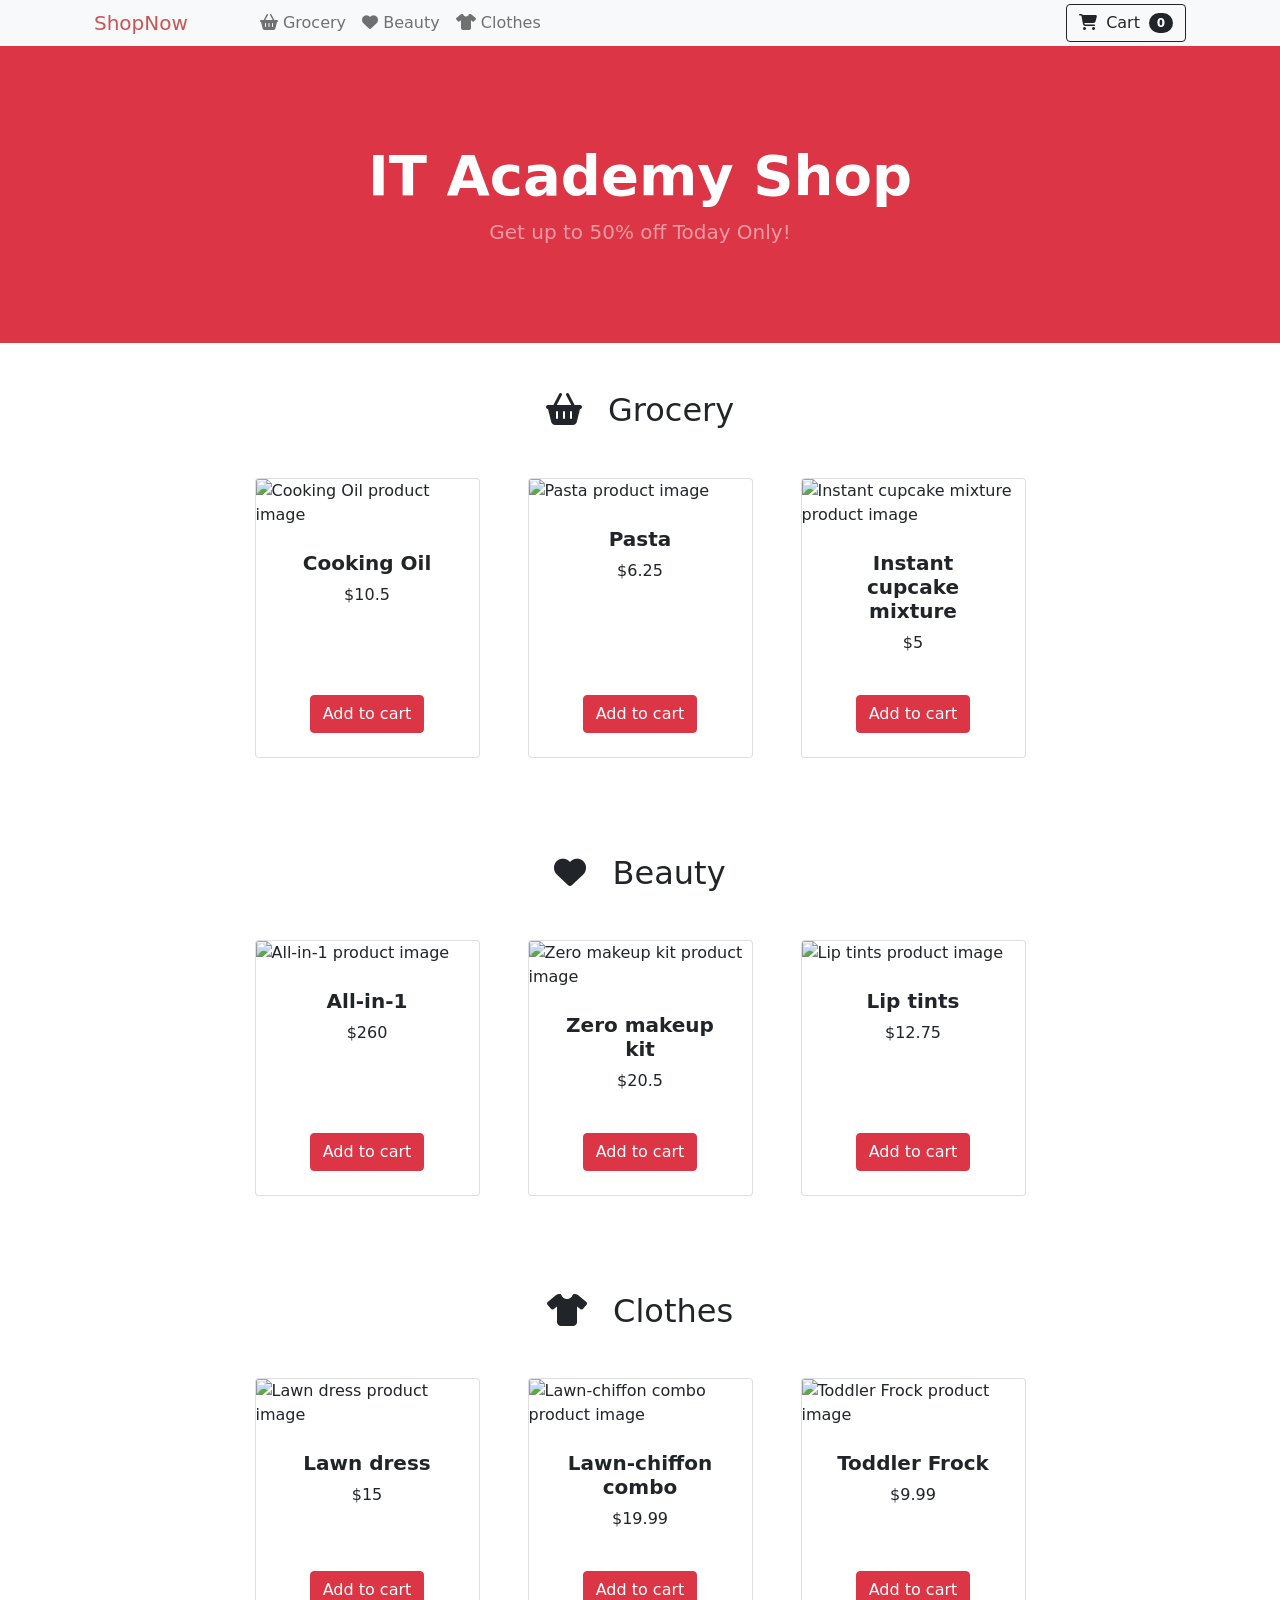
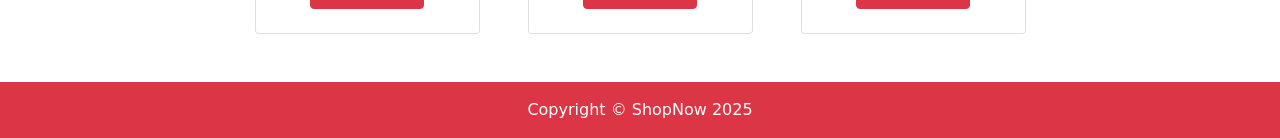
==== commit 5399cdcd: "stiles adedd" ====
--- a/index.html
+++ b/index.html
@@ -46,7 +46,7 @@
         id="main-nav"
       >
         <div class="container">
-          <a class="navbar-brand" href="#!" aria-label="ShopNow Home"
+          <a class="navbar-brand py-lg-2" href="#!" aria-label="ShopNow Home"
             >ShopNow</a
           >
 
@@ -115,7 +115,7 @@
 
     <main id="main-content">
       <!-- Hero Section -->
-      <section class="hero bg-dark py-5" aria-label="Promotional banner">
+      <section class="hero bg-danger py-5" aria-label="Promotional banner">
         <div class="container px-4 px-lg-5 my-5">
           <div class="text-center text-white">
             <h1 class="display-4 fw-bolder">IT Academy Shop</h1>
@@ -155,7 +155,7 @@
                   <div class="text-center">
                     <button
                       type="button"
-                      class="btn btn-outline-dark add-to-cart"
+                      class="btn btn-danger add-to-cart"
                       data-product-id="1"
                       aria-label="Add Cooking Oil to cart"
                     >
@@ -183,7 +183,7 @@
                   <div class="text-center">
                     <button
                       type="button"
-                      class="btn btn-outline-dark add-to-cart"
+                      class="btn btn-danger add-to-cart"
                       data-product-id="2"
                       aria-label="Add Pasta to cart"
                     >
@@ -211,7 +211,7 @@
                   <div class="text-center">
                     <button
                       type="button"
-                      class="btn btn-outline-dark add-to-cart"
+                      class="btn btn-danger add-to-cart"
                       data-product-id="3"
                       aria-label="Add Instant cupcake mixture to cart"
                     >
@@ -252,7 +252,7 @@
                   <div class="text-center">
                     <button
                       type="button"
-                      class="btn btn-outline-dark add-to-cart"
+                      class="btn btn-danger add-to-cart"
                       data-product-id="4"
                       aria-label="Add All-in-1 to cart"
                     >
@@ -280,7 +280,7 @@
                   <div class="text-center">
                     <button
                       type="button"
-                      class="btn btn-outline-dark add-to-cart"
+                      class="btn btn-danger add-to-cart"
                       data-product-id="5"
                       aria-label="Add Zero makeup kit to cart"
                     >
@@ -308,7 +308,7 @@
                   <div class="text-center">
                     <button
                       type="button"
-                      class="btn btn-outline-dark add-to-cart"
+                      class="btn btn-danger add-to-cart"
                       data-product-id="6"
                       aria-label="Add Lip tints to cart"
                     >
@@ -349,7 +349,7 @@
                   <div class="text-center">
                     <button
                       type="button"
-                      class="btn btn-outline-dark add-to-cart"
+                      class="btn btn-danger add-to-cart"
                       data-product-id="7"
                       aria-label="Add Lawn dress to cart"
                     >
@@ -377,7 +377,7 @@
                   <div class="text-center">
                     <button
                       type="button"
-                      class="btn btn-outline-dark add-to-cart"
+                      class="btn btn-danger add-to-cart"
                       data-product-id="8"
                       aria-label="Add Lawn-chiffon combo to cart"
                     >
@@ -405,7 +405,7 @@
                   <div class="text-center">
                     <button
                       type="button"
-                      class="btn btn-outline-dark add-to-cart"
+                      class="btn btn-danger add-to-cart"
                       data-product-id="9"
                       aria-label="Add Toddler Frock to cart"
                     >
@@ -421,7 +421,7 @@
     </main>
 
     <!-- Footer-->
-    <footer class="py-3 bg-dark">
+    <footer class="py-3 bg-danger">
       <div class="container">
         <p class="m-0 text-center text-white">
           Copyright &copy; ShopNow <span id="current-year">2025</span>
@@ -491,7 +491,7 @@
     ></script>
     <script src="js/products.js" type="module"></script>
     <script src="js/session.js" type="module"></script>
+    <script src="js/shop.js" type="module"></script>
     <script src="js/view.js" type="module"></script>
-    <script src="js/shop.js" type="module"></script>
   </body>
 </html>
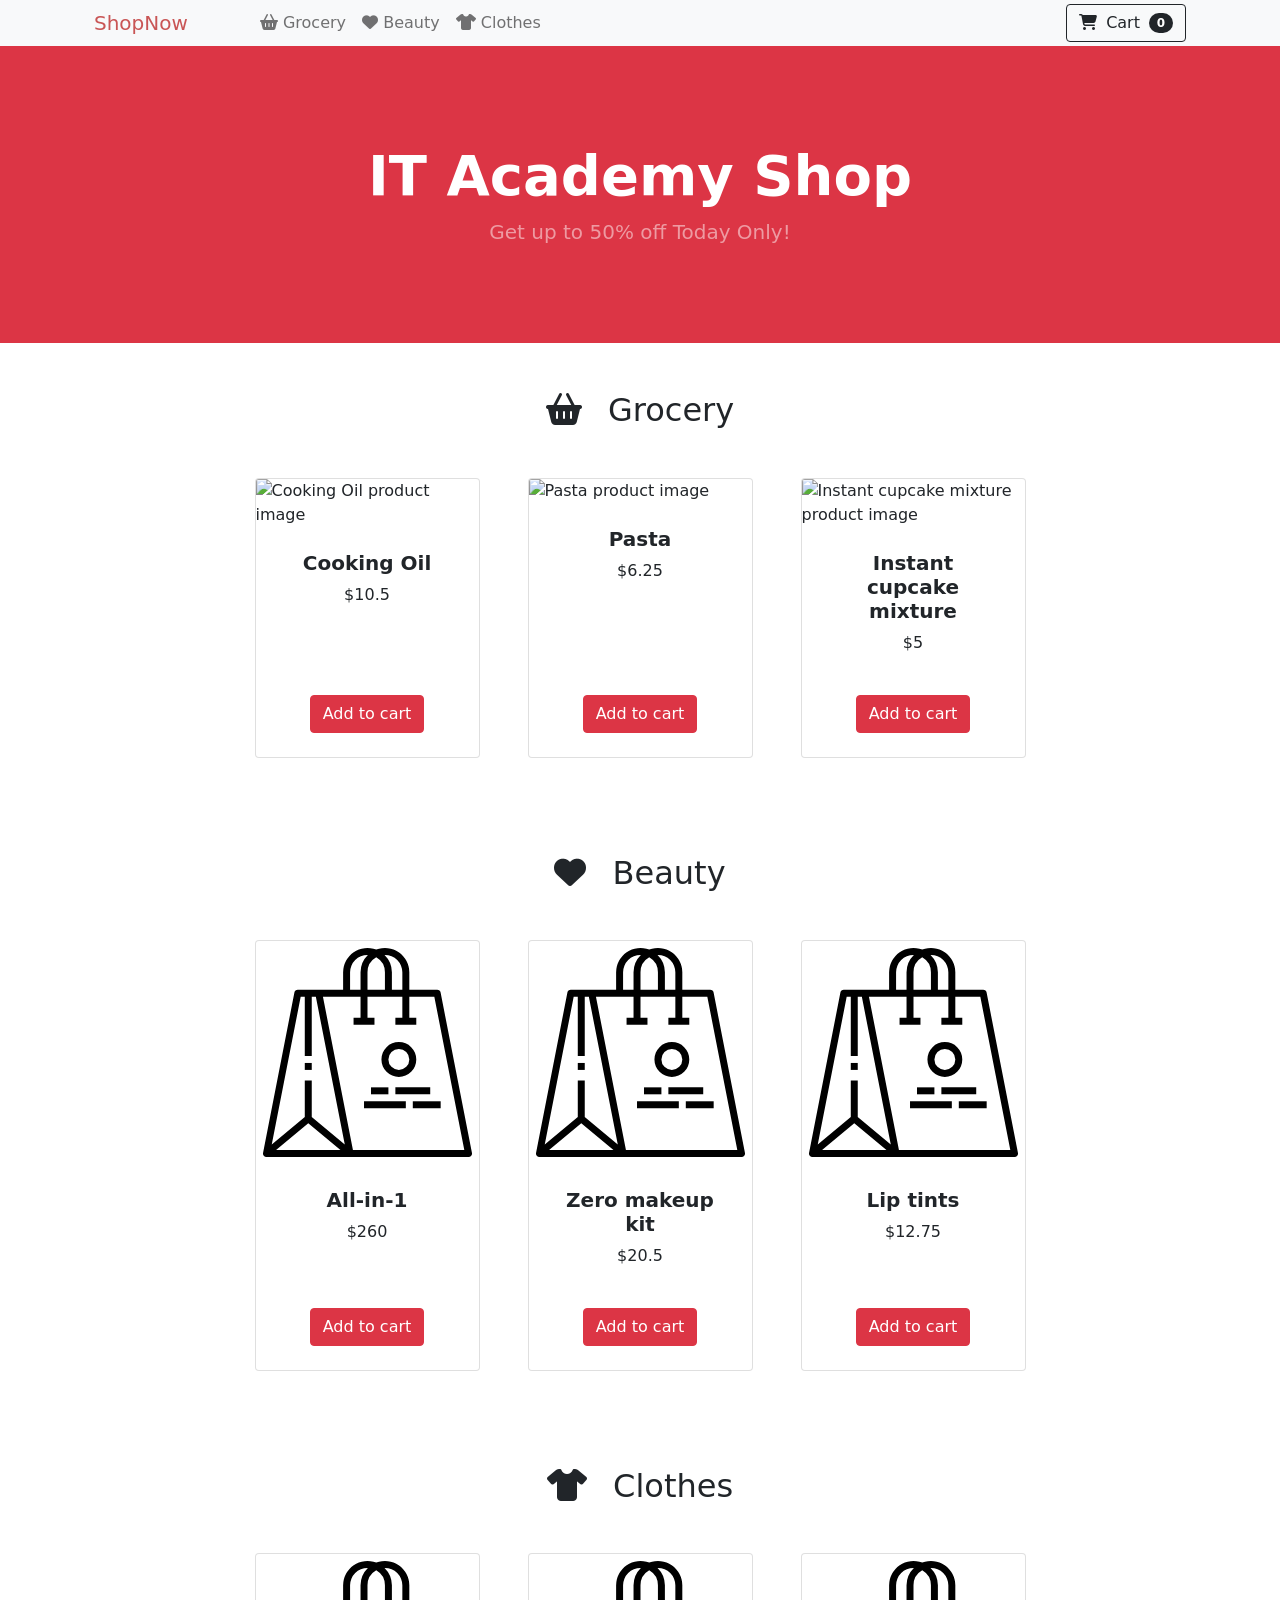
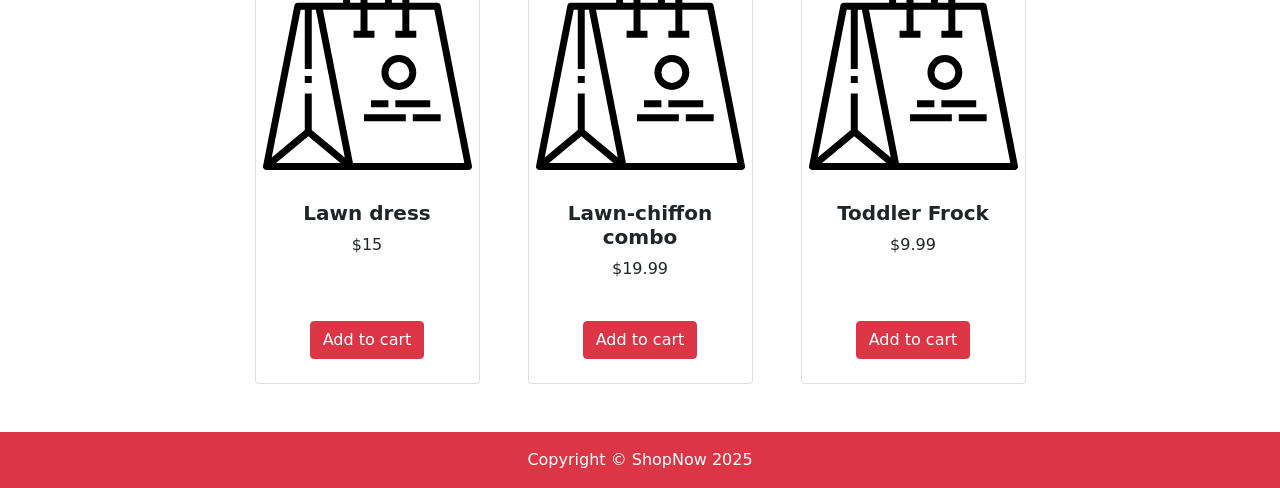
==== commit 5a2b8ae4: "improved project structure , switch of variables from const to let in most cases, lacalstorage optio" ====
--- a/index.html
+++ b/index.html
@@ -13,16 +13,13 @@
     <meta name="author" content="IT Academy" />
     <meta name="theme-color" content="6610f2" />
     <title>ShopNow - Online Shopping</title>
-    <!-- Favicon-->
-    <link rel="icon" type="image/x-icon" href="images/favicon.ico" />
+    <link rel="icon" type="image/x-icon" href="./assets/images/favicon.ico" />
     <link
       href="https://cdn.jsdelivr.net/npm/bootstrap@5.3.0/dist/css/bootstrap.min.css"
       rel="stylesheet"
       integrity="sha384-9ndCyUaIbzAi2FUVXJi0CjmCapSmO7SnpJef0486qhLnuZ2cdeRhO02iuK6FUUVM"
       crossorigin="anonymous"
     />
-
-    <!-- Fontawesome icons-->
     <link
       rel="stylesheet"
       href="https://cdnjs.cloudflare.com/ajax/libs/font-awesome/6.4.0/css/all.min.css"
@@ -30,16 +27,12 @@
       crossorigin="anonymous"
       referrerpolicy="no-referrer"
     />
-    <link rel="stylesheet" href="css/styles.css" />
+    <link rel="stylesheet" href="styles/style.css" />
   </head>
 
   <body>
-    <!-- Skip Navigation -->
     <a href="#main-content" class="skip-link visually-hidden-focusable"
-      >Skip to main content</a
-    >
-
-    <!-- Navigation-->
+      >Skip to main content</a>
     <header class="primary-header">
       <nav
         class="navbar py-3 py-lg-0 navbar-light bg-light navbar-expand-lg"
@@ -114,7 +107,7 @@
     </header>
 
     <main id="main-content">
-      <!-- Hero Section -->
+  
       <section class="hero bg-danger py-5" aria-label="Promotional banner">
         <div class="container px-4 px-lg-5 my-5">
           <div class="text-center text-white">
@@ -126,7 +119,6 @@
         </div>
       </section>
 
-      <!-- Product Sections -->
       <article class="product-section pt-5" id="grocery">
         <h2 class="text-center">
           <i class="fas fa-shopping-basket pe-3" aria-hidden="true"></i>
@@ -136,7 +128,7 @@
           <div
             class="row gx-4 gx-lg-5 row-cols-2 row-cols-md-3 row-cols-xl-4 justify-content-center"
           >
-            <!-- Product Cards -->
+    
             <div class="col mb-5">
               <article class="card product-card h-100">
                 <img
@@ -233,12 +225,11 @@
           <div
             class="row gx-4 gx-lg-5 row-cols-2 row-cols-md-3 row-cols-xl-4 justify-content-center"
           >
-            <!-- Product Cards -->
-            <div class="col mb-5">
-              <article class="card product-card h-100">
-                <img
-                  class="card-img-top"
-                  src="./images/product.svg"
+            <div class="col mb-5">
+              <article class="card product-card h-100">
+                <img
+                  class="card-img-top"
+                  src="./assets/images/product.svg"
                   alt="All-in-1 product image"
                   loading="lazy"
                 />
@@ -266,7 +257,7 @@
               <article class="card product-card h-100">
                 <img
                   class="card-img-top"
-                  src="./images/product.svg"
+                  src="./assets/images/product.svg"
                   alt="Zero makeup kit product image"
                   loading="lazy"
                 />
@@ -294,7 +285,7 @@
               <article class="card product-card h-100">
                 <img
                   class="card-img-top"
-                  src="./images/product.svg"
+                  src="./assets/images/product.svg"
                   alt="Lip tints product image"
                   loading="lazy"
                 />
@@ -330,12 +321,12 @@
           <div
             class="row gx-4 gx-lg-5 row-cols-2 row-cols-md-3 row-cols-xl-4 justify-content-center"
           >
-            <!-- Product Cards -->
-            <div class="col mb-5">
-              <article class="card product-card h-100">
-                <img
-                  class="card-img-top"
-                  src="./images/product.svg"
+    
+            <div class="col mb-5">
+              <article class="card product-card h-100">
+                <img
+                  class="card-img-top"
+                  src="./assets/images/product.svg"
                   alt="Lawn dress product image"
                   loading="lazy"
                 />
@@ -363,7 +354,7 @@
               <article class="card product-card h-100">
                 <img
                   class="card-img-top"
-                  src="./images/product.svg"
+                  src="./assets/images/product.svg"
                   alt="Lawn-chiffon combo product image"
                   loading="lazy"
                 />
@@ -391,7 +382,7 @@
               <article class="card product-card h-100">
                 <img
                   class="card-img-top"
-                  src="./images/product.svg"
+                  src="./assets/images/product.svg"
                   alt="Toddler Frock product image"
                   loading="lazy"
                 />
@@ -469,7 +460,7 @@
               Total: $<span id="total_price"></span>
             </div>
             <div class="text-center">
-              <a href="checkout.html" class="btn btn-primary m-3">Checkout</a>
+              <a href="checkout.html" class="btn btn-danger m-3">Checkout</a>
               <button
                 type="button"
                 class="btn btn-secondary m-3"
@@ -483,15 +474,14 @@
       </div>
     </div>
 
-    <!-- Bootstrap core JS-->
     <script
       src="https://cdn.jsdelivr.net/npm/bootstrap@5.3.0/dist/js/bootstrap.bundle.min.js"
       integrity="sha384-geWF76RCwLtnZ8qwWowPQNguL3RmwHVBC9FhGdlKrxdiJJigb/j/68SIy3Te4Bkz"
       crossorigin="anonymous"
     ></script>
-    <script src="js/products.js" type="module"></script>
-    <script src="js/session.js" type="module"></script>
-    <script src="js/shop.js" type="module"></script>
-    <script src="js/view.js" type="module"></script>
+    <script src="scripts/products.js" type="module"></script>
+    <script src="scripts/session.js" type="module"></script>
+    <script src="scripts/shop.js" type="module"></script>
+    <script src="scripts/view.js" type="module"></script>
   </body>
 </html>
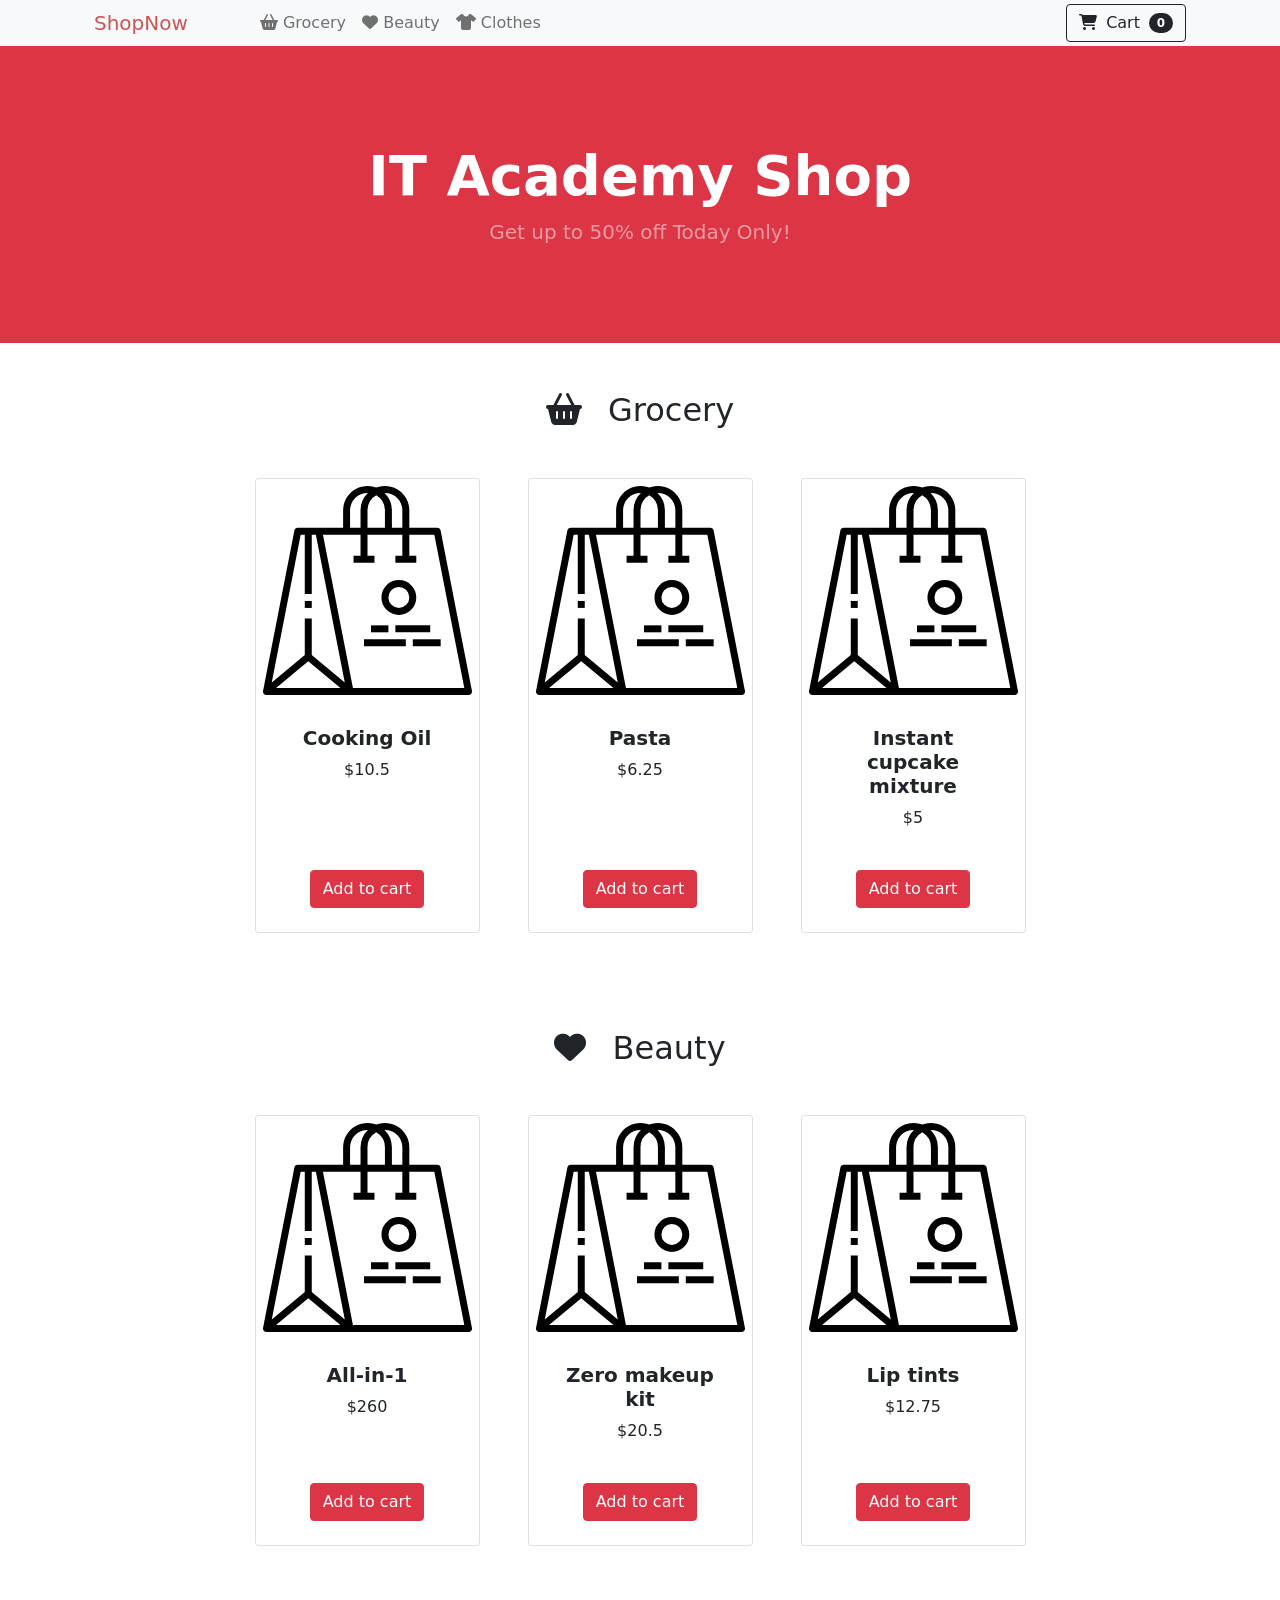
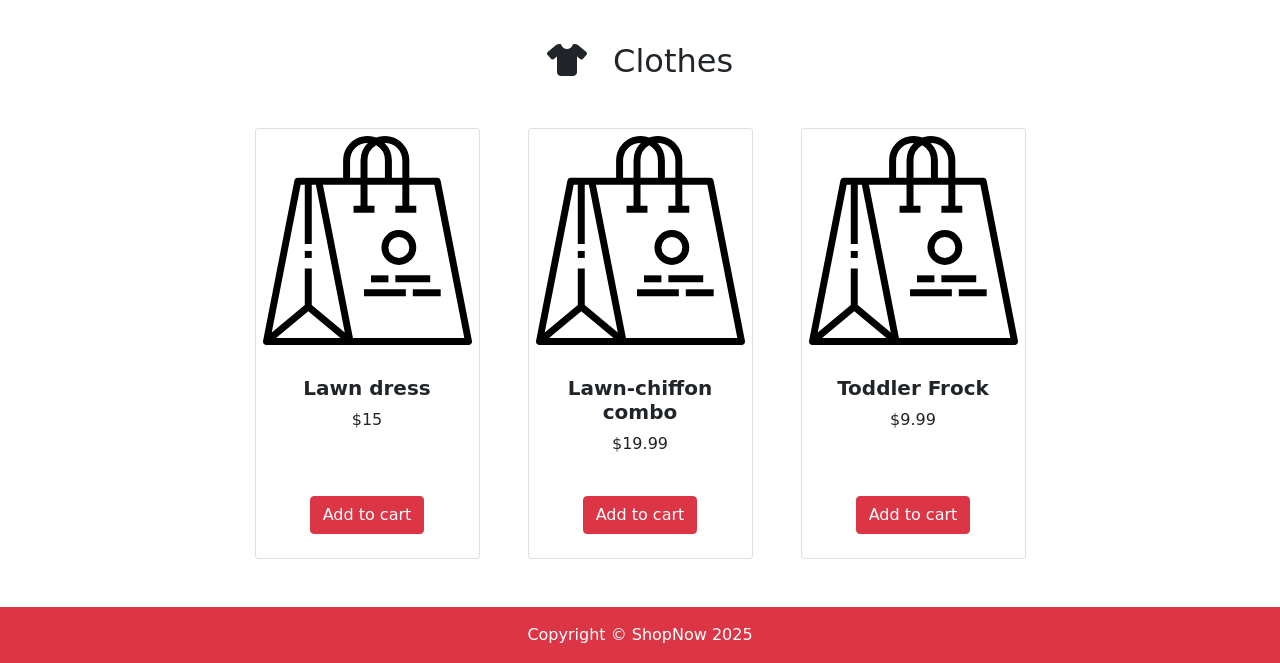
==== commit 314504a3: "deleted comments from code for better readability" ====
--- a/index.html
+++ b/index.html
@@ -133,7 +133,7 @@
               <article class="card product-card h-100">
                 <img
                   class="card-img-top"
-                  src="./images/product.svg"
+                  src="assets/images/product.svg"
                   alt="Cooking Oil product image"
                   loading="lazy"
                 />
@@ -161,7 +161,7 @@
               <article class="card product-card h-100">
                 <img
                   class="card-img-top"
-                  src="./images/product.svg"
+                  src="assets/images/product.svg"
                   alt="Pasta product image"
                   loading="lazy"
                 />
@@ -189,7 +189,7 @@
               <article class="card product-card h-100">
                 <img
                   class="card-img-top"
-                  src="./images/product.svg"
+                  src="assets/images/product.svg"
                   alt="Instant cupcake mixture product image"
                   loading="lazy"
                 />
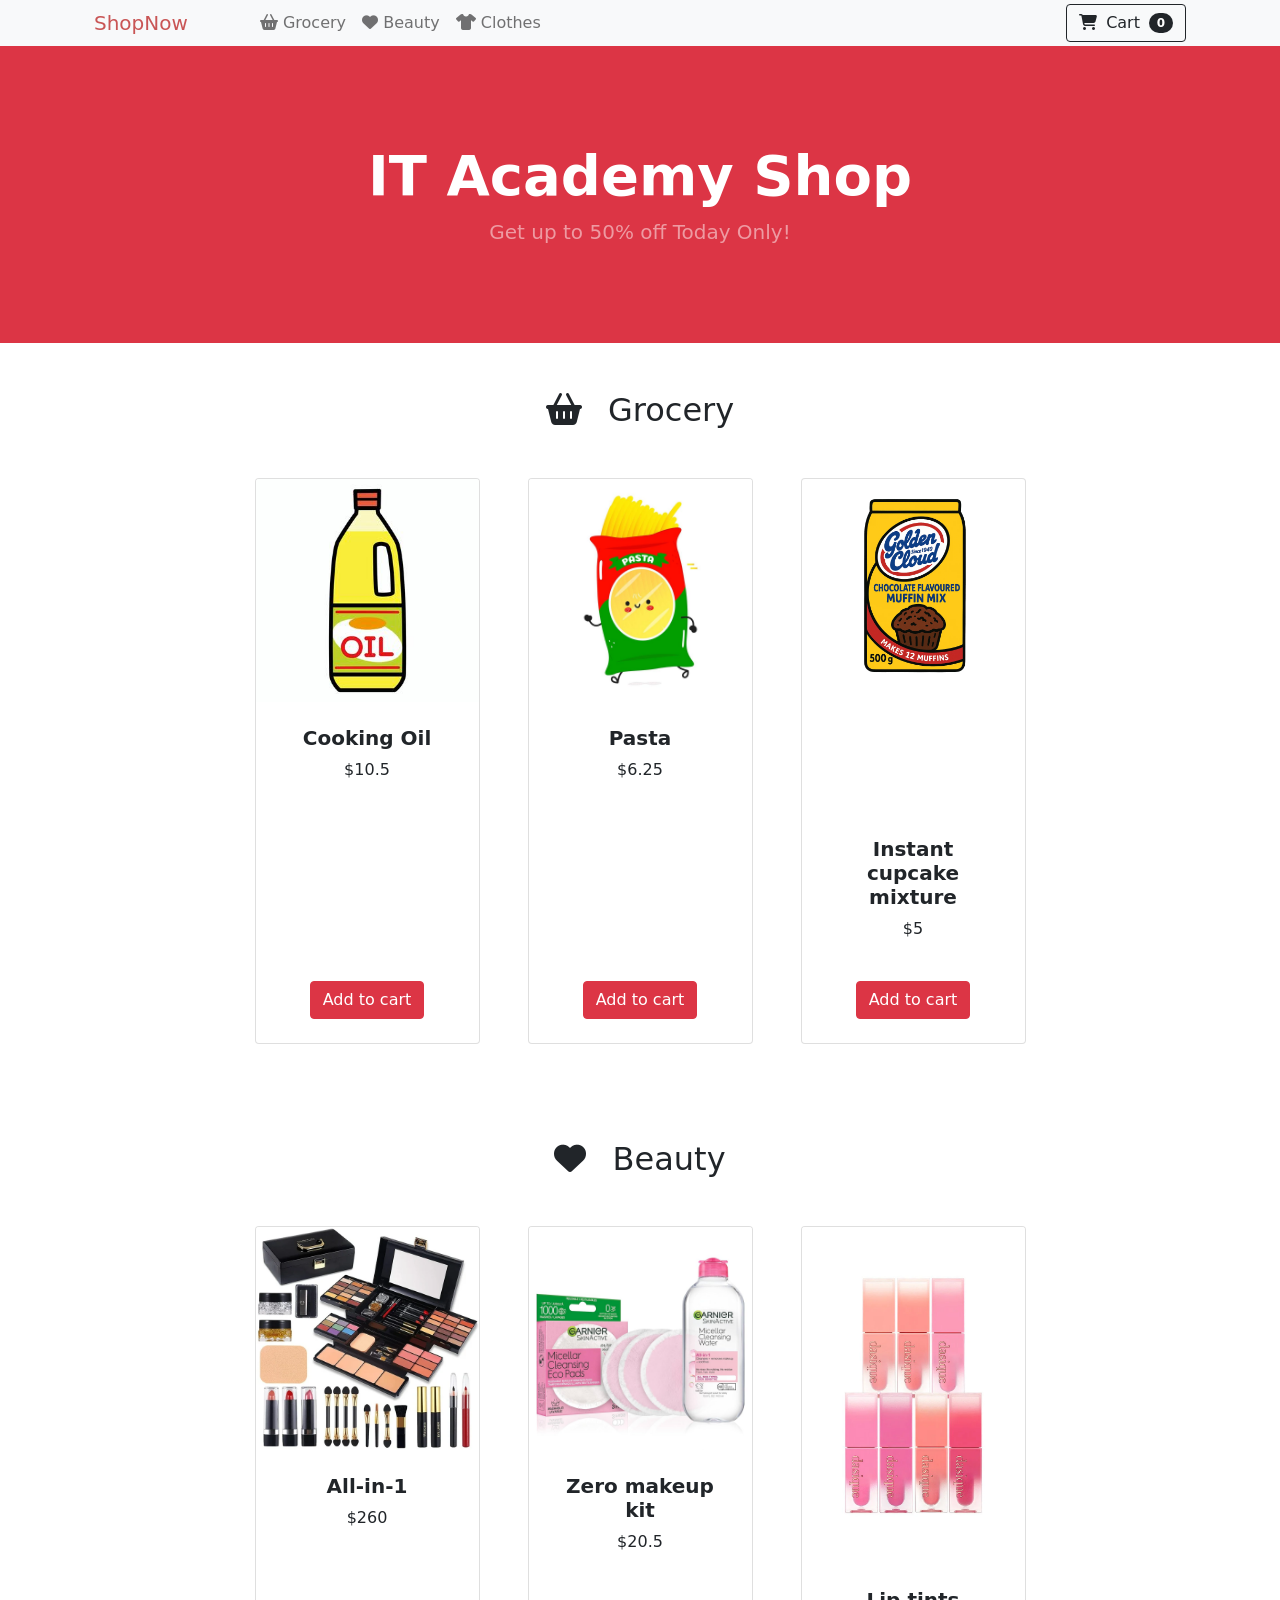
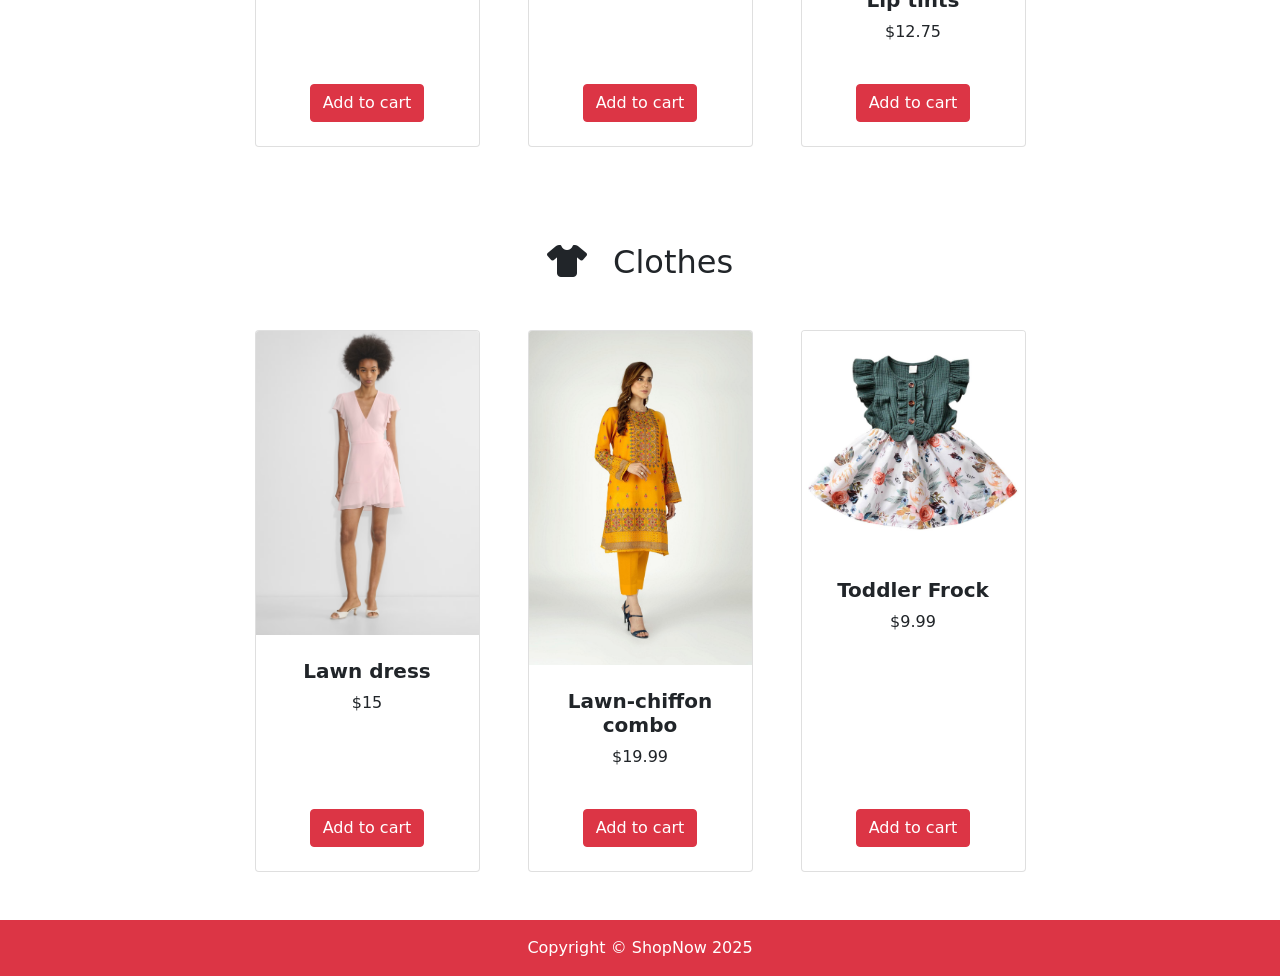
==== commit ed6ec3dc: "added images for better overall appearance" ====
--- a/index.html
+++ b/index.html
@@ -133,7 +133,7 @@
               <article class="card product-card h-100">
                 <img
                   class="card-img-top"
-                  src="assets/images/product.svg"
+                  src="assets/images/oil.jpeg"
                   alt="Cooking Oil product image"
                   loading="lazy"
                 />
@@ -161,7 +161,7 @@
               <article class="card product-card h-100">
                 <img
                   class="card-img-top"
-                  src="assets/images/product.svg"
+                  src="assets/images/pasta.jpg"
                   alt="Pasta product image"
                   loading="lazy"
                 />
@@ -189,7 +189,8 @@
               <article class="card product-card h-100">
                 <img
                   class="card-img-top"
-                  src="assets/images/product.svg"
+                  style="transform: scale(0.6) translateY(-30%);"
+                  src="assets/images/muffin.webp"
                   alt="Instant cupcake mixture product image"
                   loading="lazy"
                 />
@@ -229,7 +230,7 @@
               <article class="card product-card h-100">
                 <img
                   class="card-img-top"
-                  src="./assets/images/product.svg"
+                  src="./assets/images/allin12.webp"
                   alt="All-in-1 product image"
                   loading="lazy"
                 />
@@ -257,7 +258,7 @@
               <article class="card product-card h-100">
                 <img
                   class="card-img-top"
-                  src="./assets/images/product.svg"
+                  src="./assets/images/0makeup.jpg"
                   alt="Zero makeup kit product image"
                   loading="lazy"
                 />
@@ -285,7 +286,7 @@
               <article class="card product-card h-100">
                 <img
                   class="card-img-top"
-                  src="./assets/images/product.svg"
+                  src="./assets/images/liptint.webp"
                   alt="Lip tints product image"
                   loading="lazy"
                 />
@@ -326,7 +327,7 @@
               <article class="card product-card h-100">
                 <img
                   class="card-img-top"
-                  src="./assets/images/product.svg"
+                  src="./assets/images/lawndress.avif"
                   alt="Lawn dress product image"
                   loading="lazy"
                 />
@@ -354,7 +355,7 @@
               <article class="card product-card h-100">
                 <img
                   class="card-img-top"
-                  src="./assets/images/product.svg"
+                  src="./assets/images/lawn-chiffon.jpg"
                   alt="Lawn-chiffon combo product image"
                   loading="lazy"
                 />
@@ -382,7 +383,7 @@
               <article class="card product-card h-100">
                 <img
                   class="card-img-top"
-                  src="./assets/images/product.svg"
+                  src="./assets/images/toddlerfrok.jpg"
                   alt="Toddler Frock product image"
                   loading="lazy"
                 />
